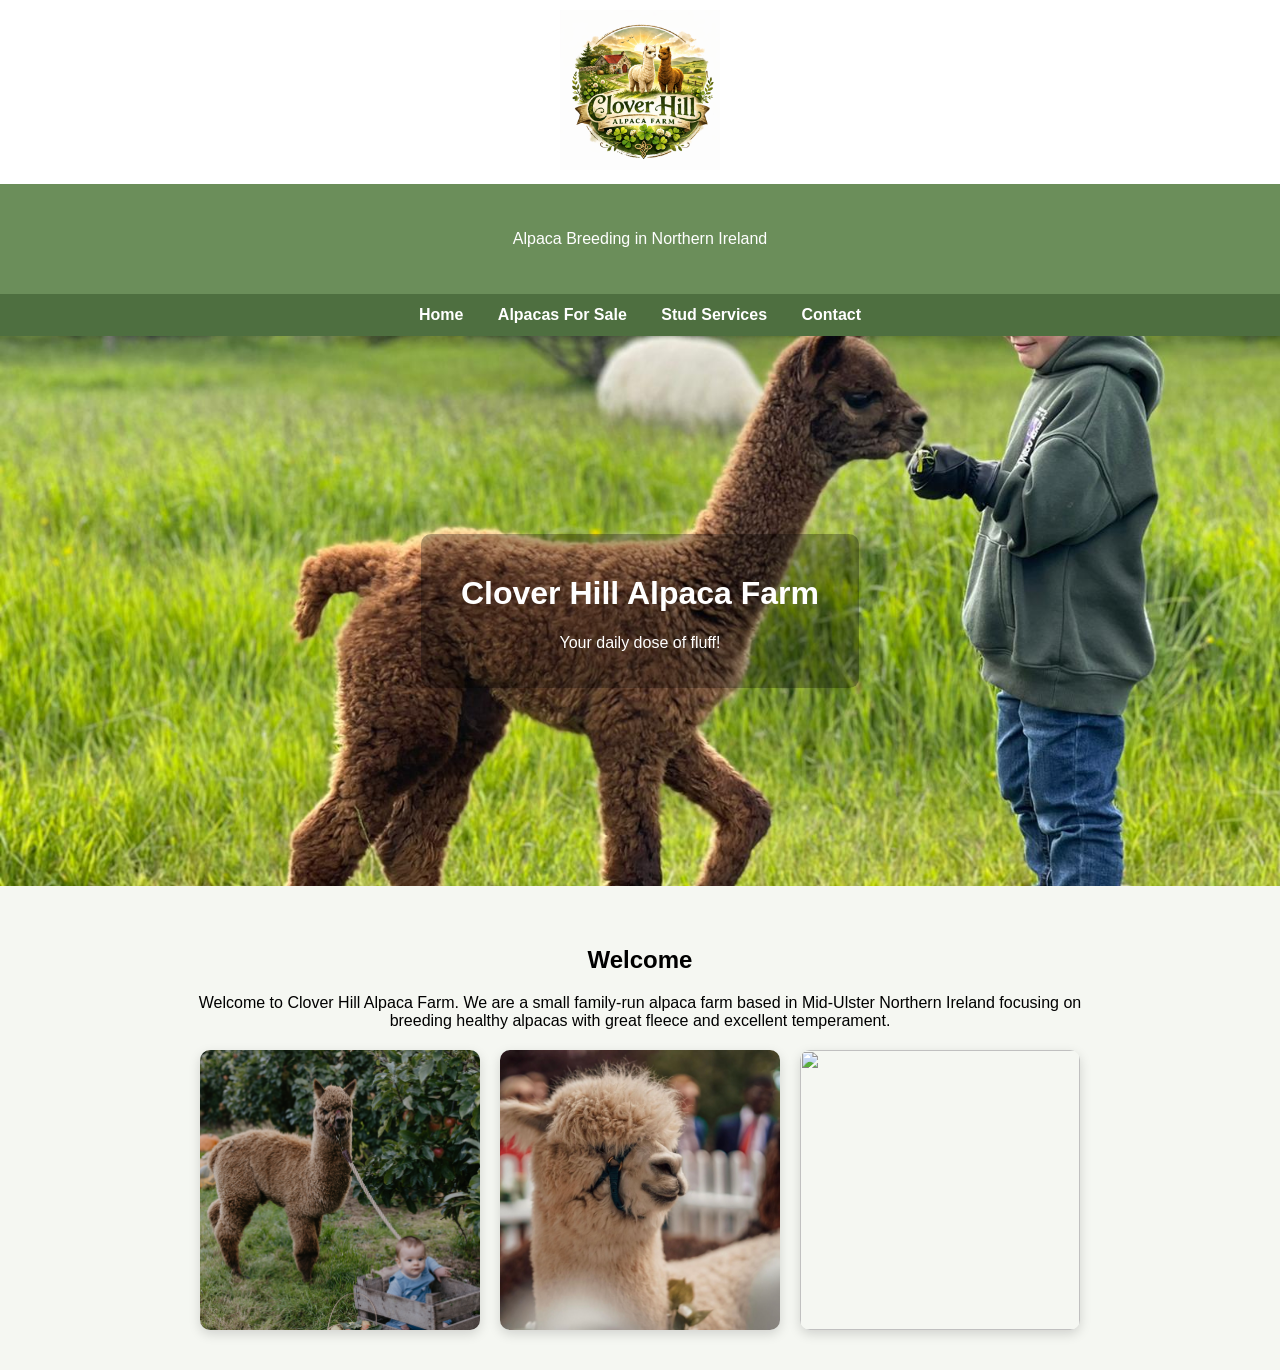
==== index.html @ 70270760 "Update index.html" ====
<!DOCTYPE html>
<html>
<head>
<title>Clover Hill Alpaca Farm</title>

<style>

body{
font-family: Arial;
margin:0;
background:#f5f7f2;
}

.logo-bar{
background:white;
text-align:center;
padding:10px;
}

.logo-bar img{
max-width:160px;
}
  
header{
background:#6b8e5a;
color:white;
padding:30px;
text-align:center;
}

nav{
background:#4e6f40;
text-align:center;
padding:12px;
position:sticky;
top:0;
z-index:1000;
}

nav a{
color:white;
margin:15px;
text-decoration:none;
font-weight:bold;
}

nav a:hover{
text-decoration:underline;
}

.banner img{
width:100%;
height:550px;
object-fit:cover;
display:block;
}

.banner{
position:relative;
}

.banner-text{
position:absolute;
top:50%;
left:50%;
transform:translate(-50%,-50%);
color:white;
text-align:center;
background:rgba(0,0,0,0.3);
padding:20px 40px;
border-radius:10px;
}

.gallery{
display:flex;
gap:20px;
justify-content:center;
flex-wrap:wrap;
margin-top:20px;
}

 .gallery img{
width:280px;
height:280px;
object-fit:cover;
border-radius:10px;
transition:transform 0.3s ease;
box-shadow:0 4px 12px rgba(0,0,0,0.15);
}

.gallery img:hover{
transform:scale(1.05);
}

.gallery img:hover{
transform:scale(1.05);
}

section{
max-width:900px;
margin:auto;
padding:40px;
text-align:center;
}

</style>

</head>

<body>

<div class="logo-bar">
<img src="Logo.PNG">
</div>

<header>
<p>Alpaca Breeding in Northern Ireland</p>
</header>

<nav>
<a href="index.html">Home</a>
<a href="forsale.html">Alpacas For Sale</a>
<a href="stud.html">Stud Services</a>
<a href="contact.html">Contact</a>
</nav>

<div class="banner">
<img src="0f21c988-1376-427d-aaea-34a542dcb185.jpeg">

<div class="banner-text">
<h1>Clover Hill Alpaca Farm</h1>
<p>Your daily dose of fluff!</p>
</div>

</div>

<section>

<h2>Welcome</h2>

<p>
Welcome to Clover Hill Alpaca Farm. We are a small family-run alpaca farm based in Mid-Ulster Northern Ireland focusing on breeding healthy alpacas with great fleece and excellent temperament.
</p>
<div class="gallery">
<img src="alpaca1.JPG">
<img src="alpaca2.jpg">
<img src="alpaca3.JPG">
</div>
</section>

</body>
</html>
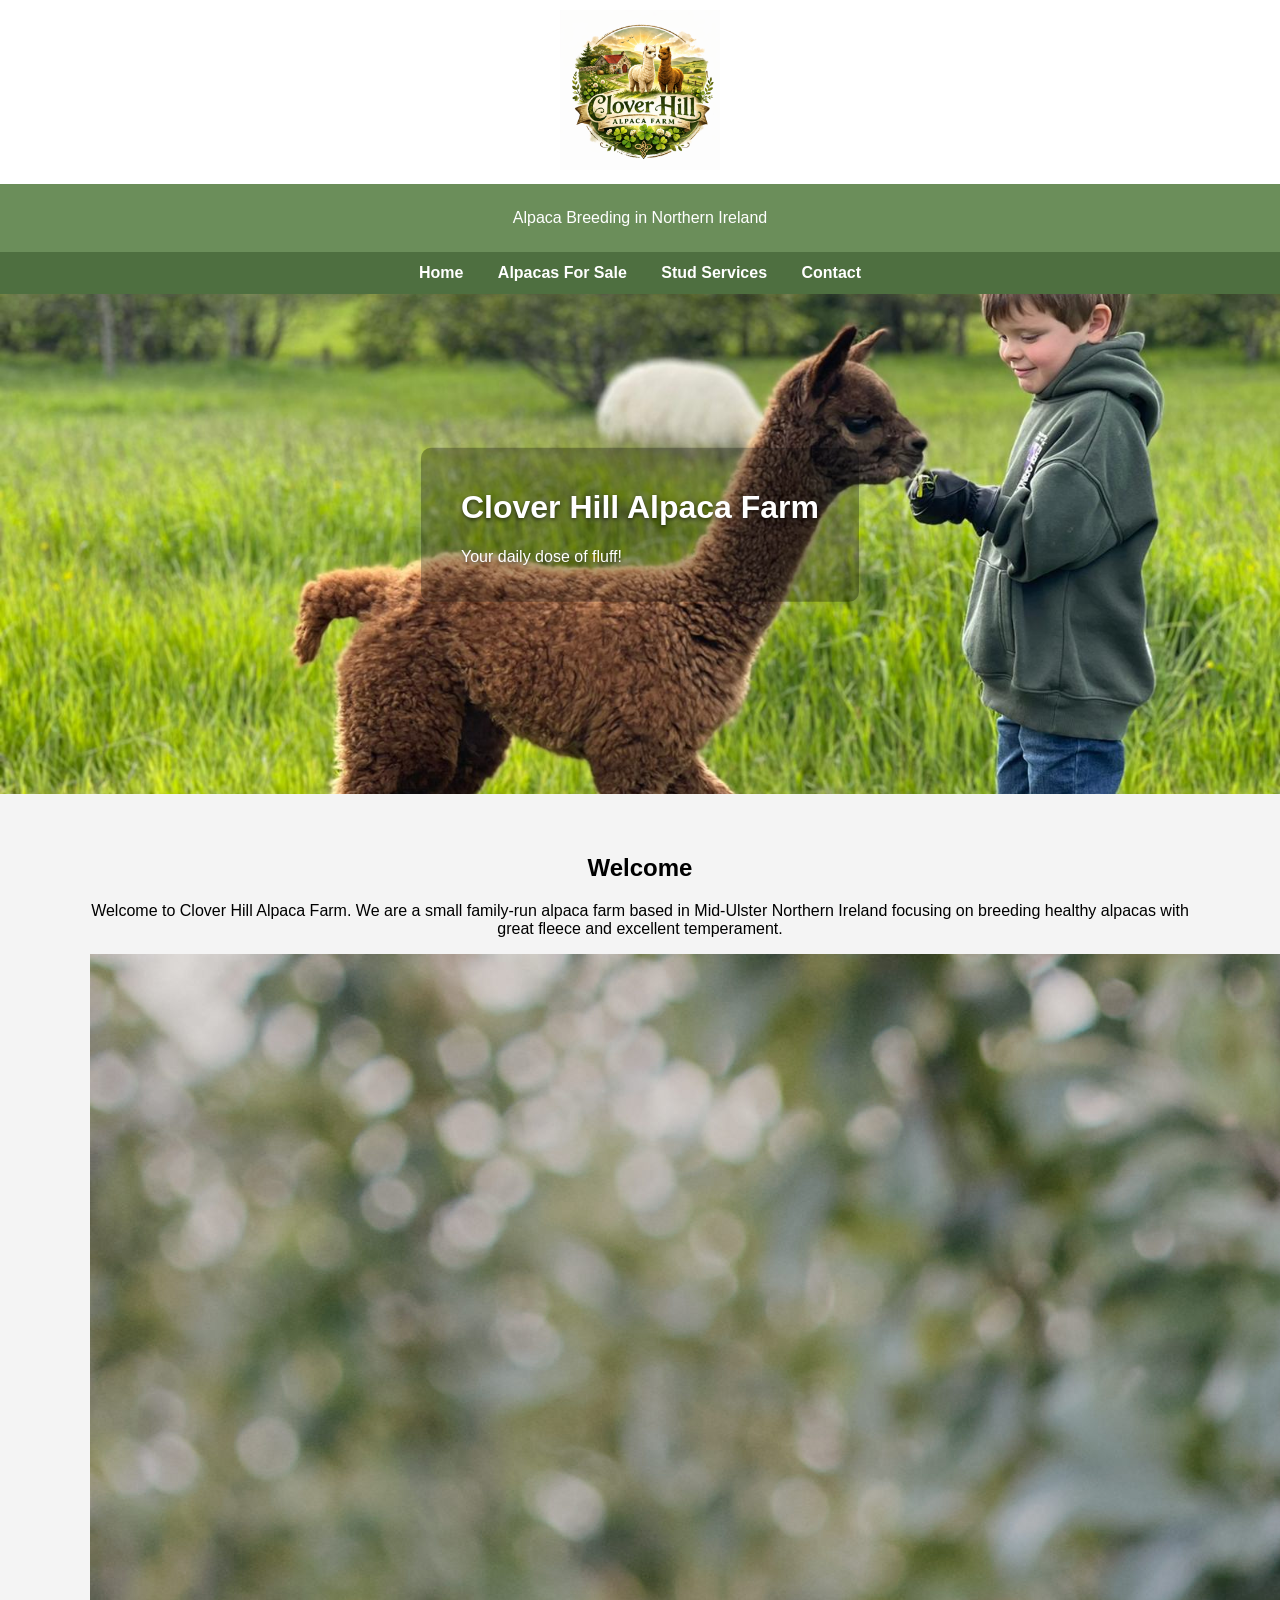
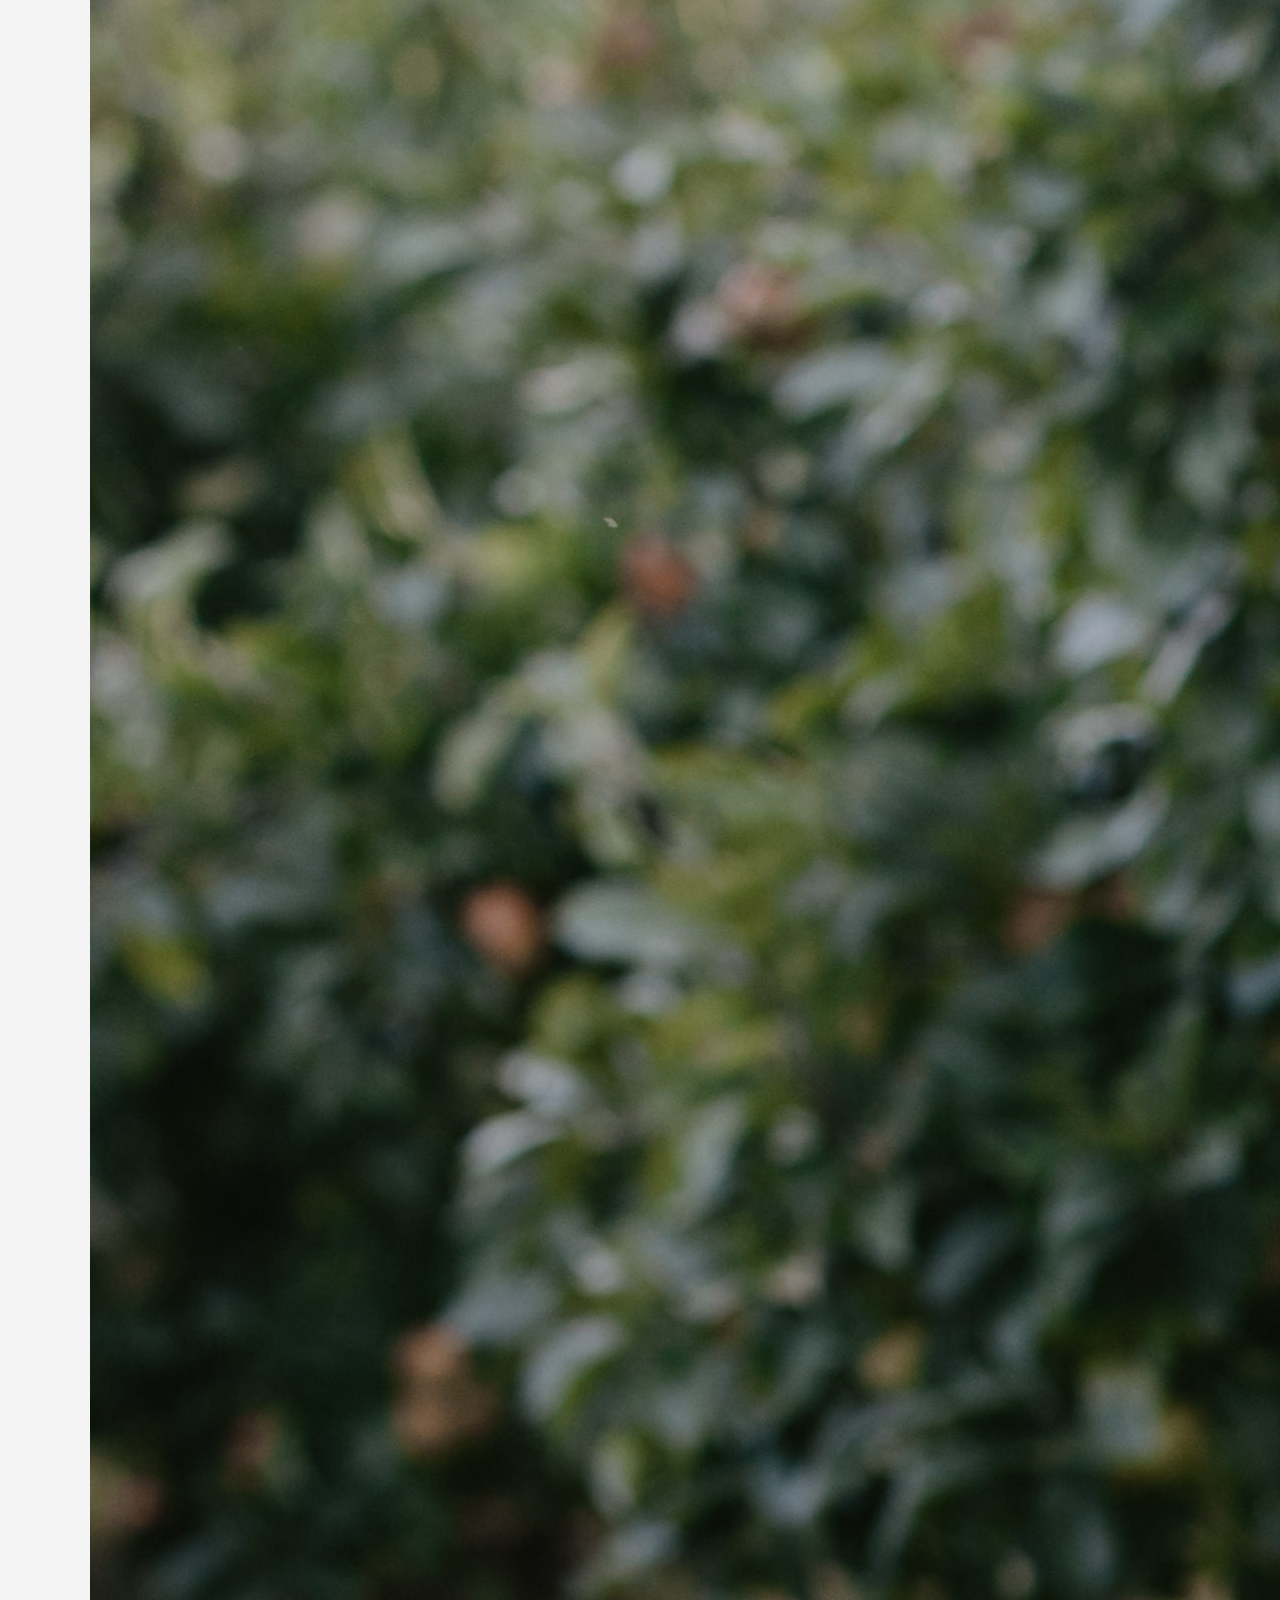
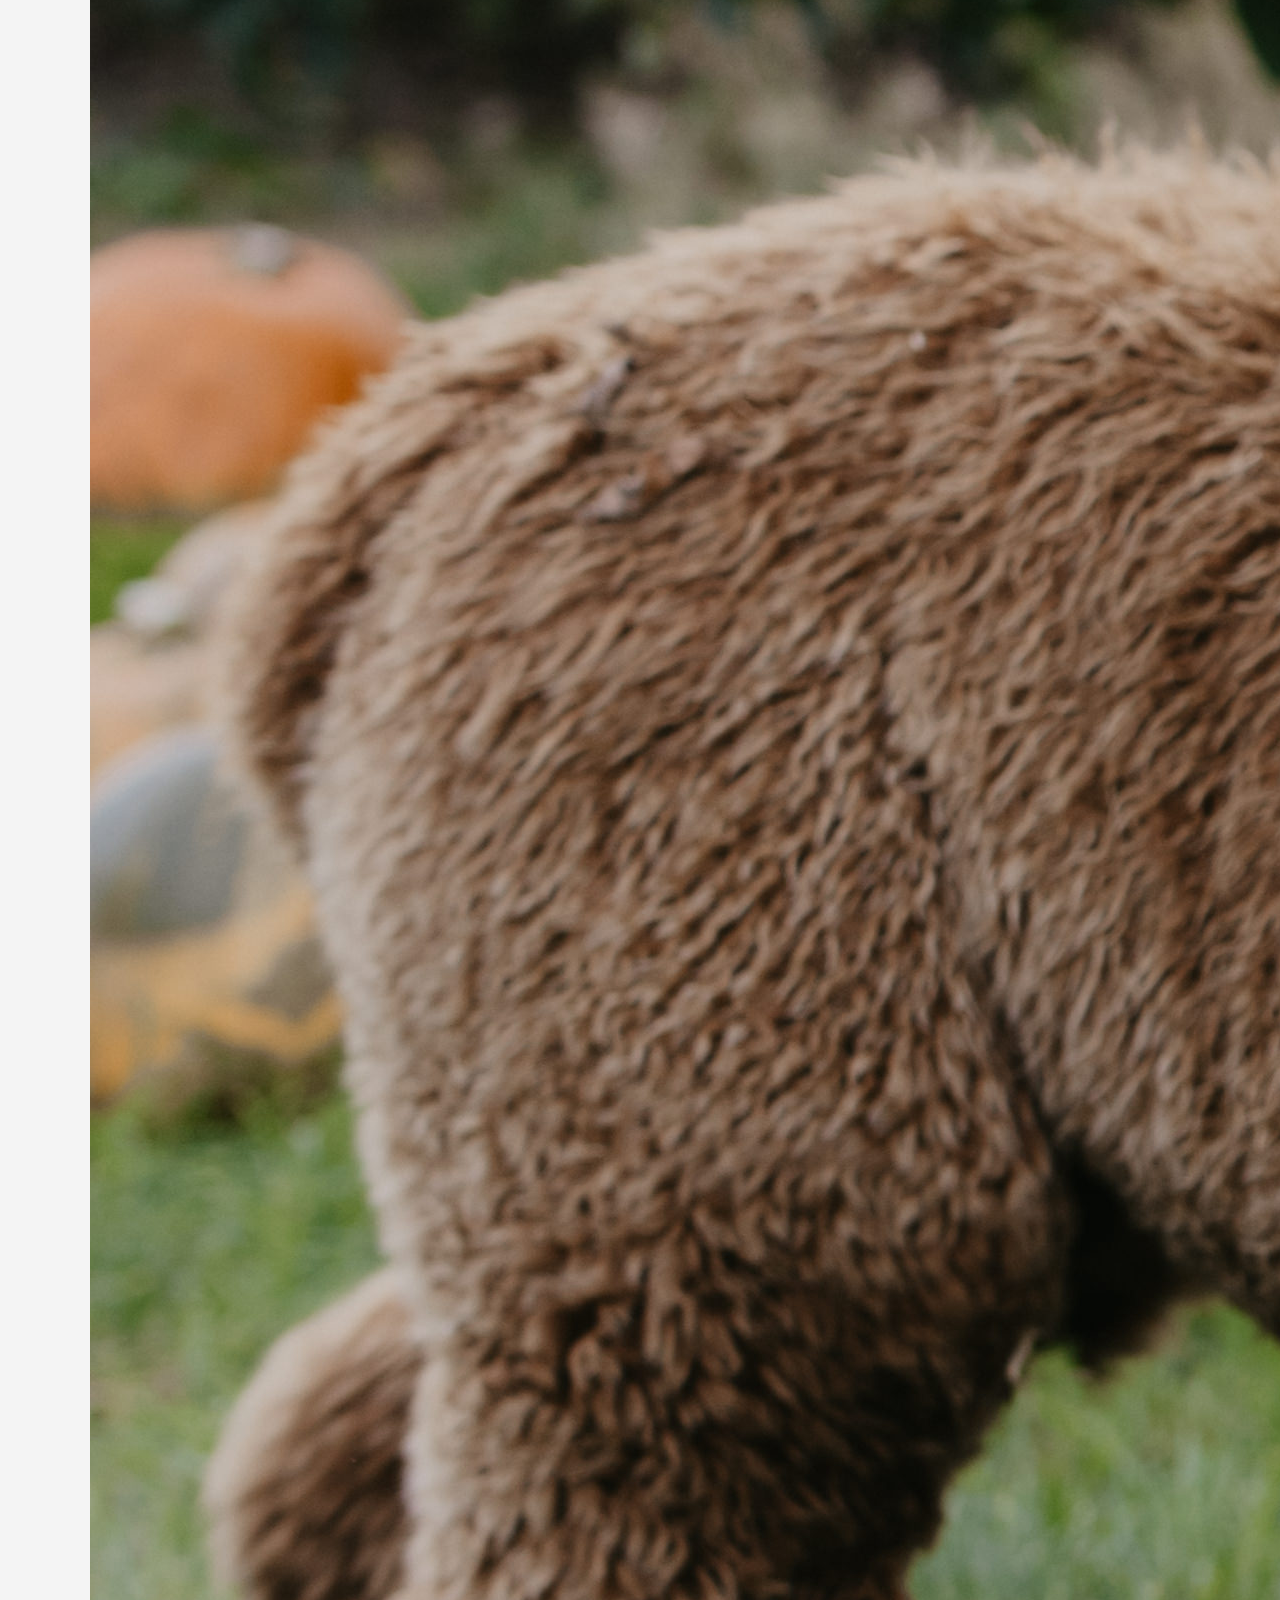
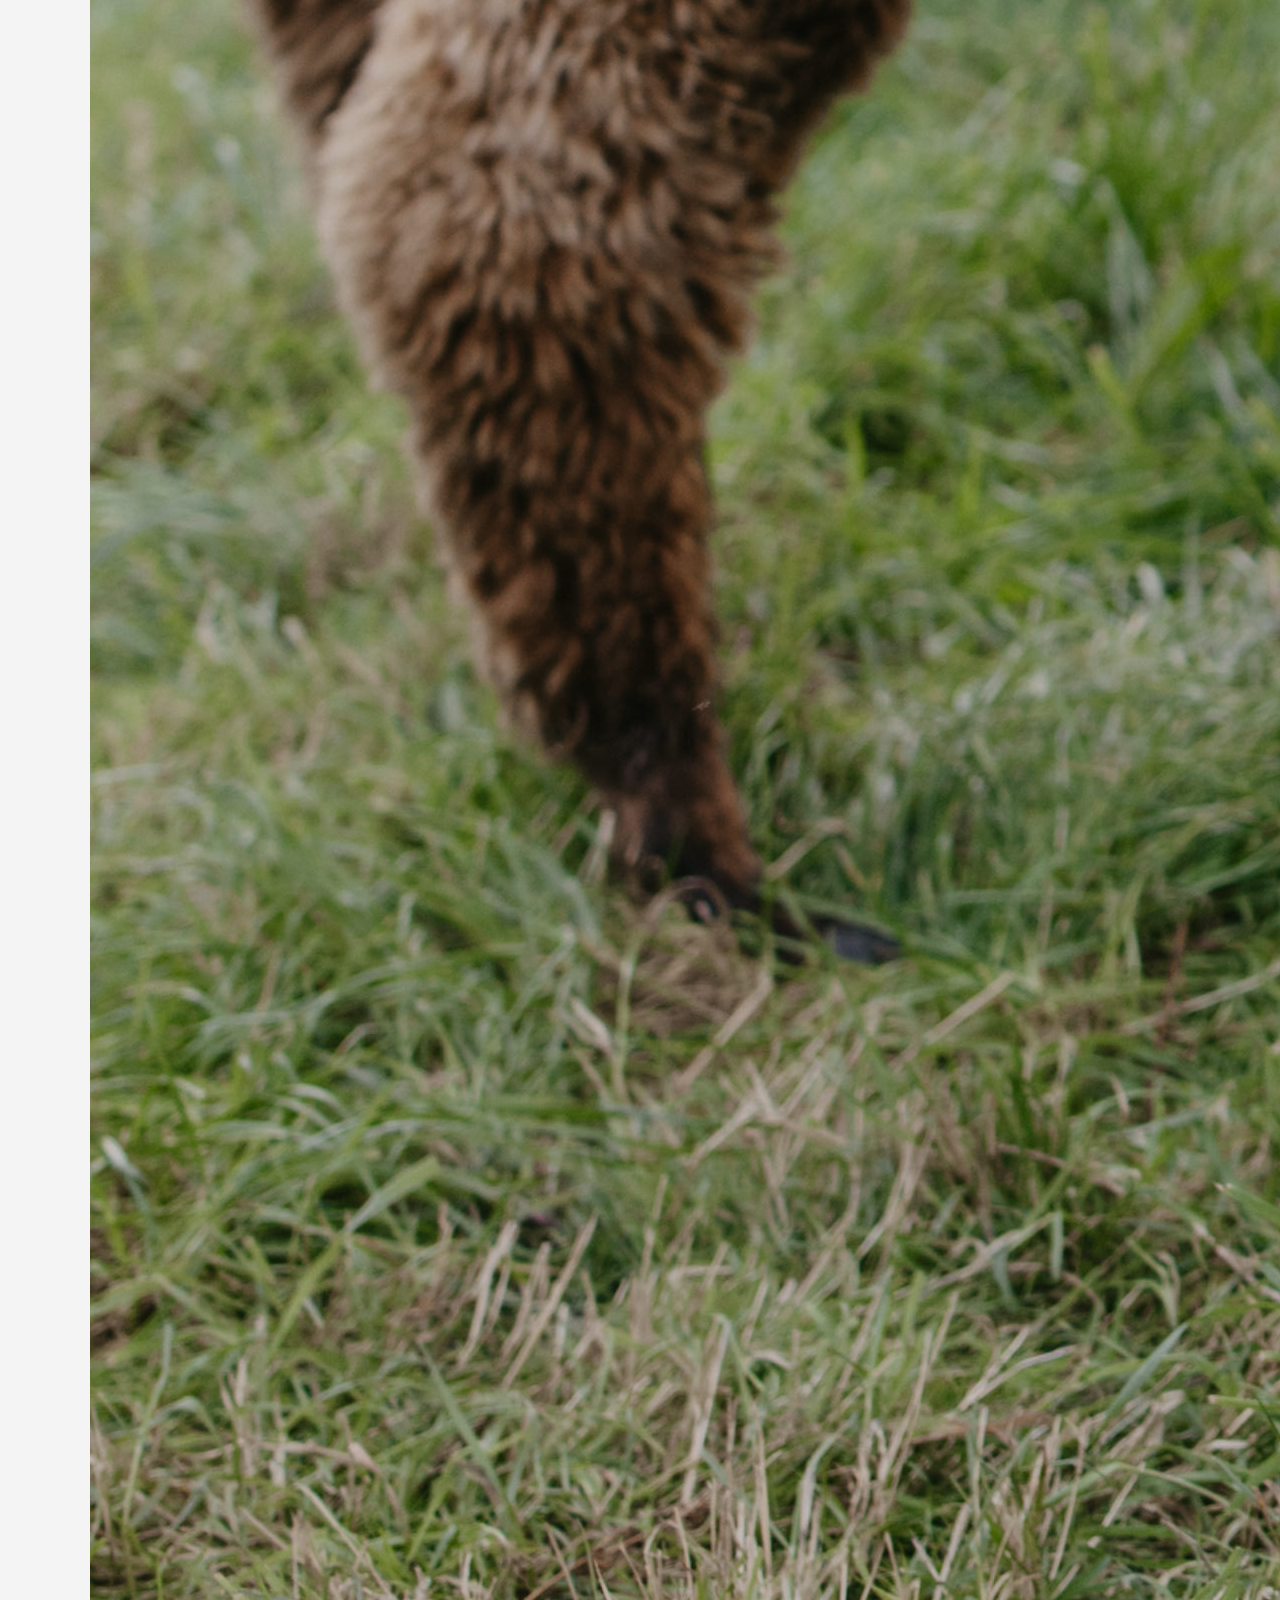
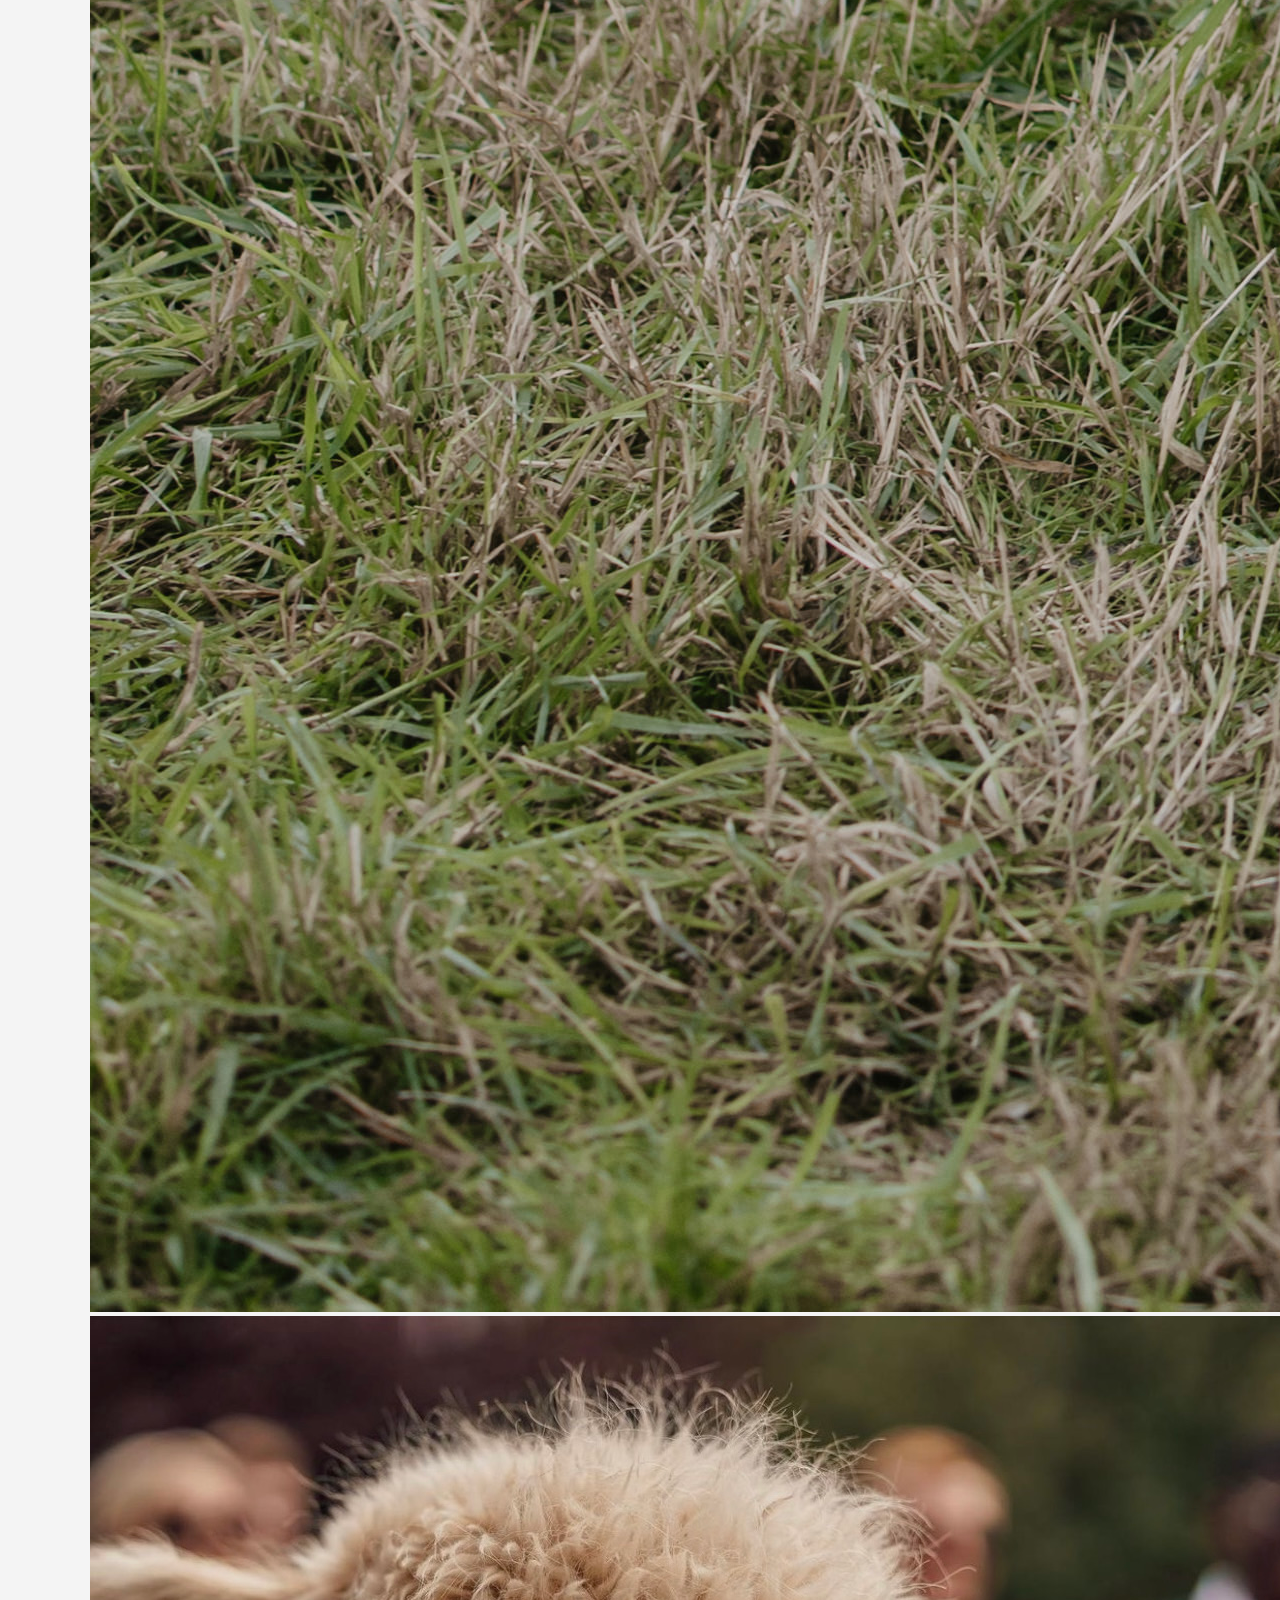
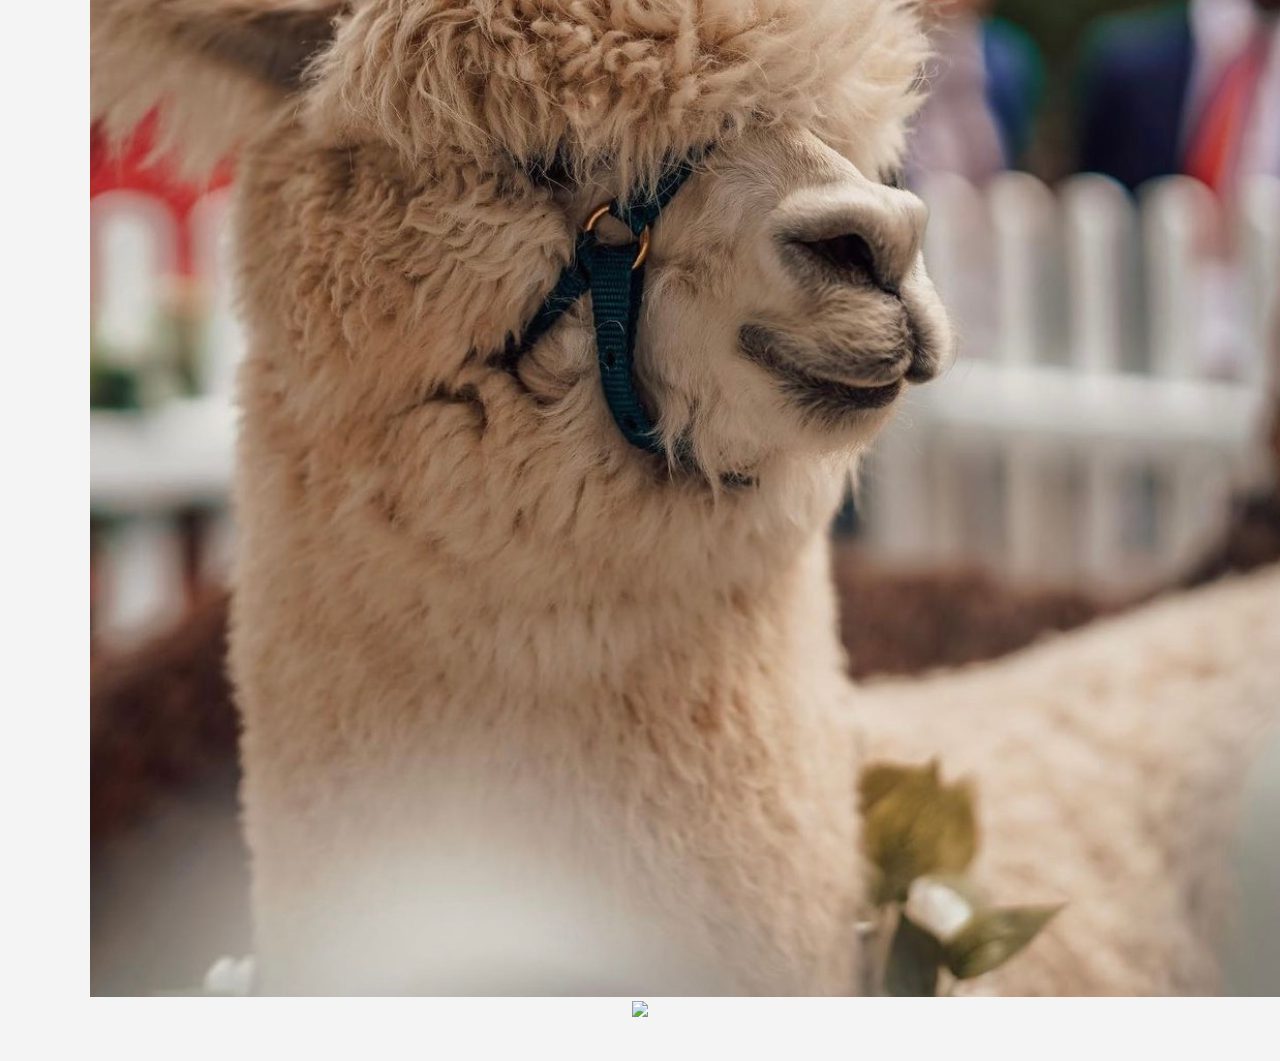
==== commit b10e125a: "Update index.html" ====
--- a/index.html
+++ b/index.html
@@ -3,107 +3,7 @@
 <head>
 <title>Clover Hill Alpaca Farm</title>
 
-<style>
-
-body{
-font-family: Arial;
-margin:0;
-background:#f5f7f2;
-}
-
-.logo-bar{
-background:white;
-text-align:center;
-padding:10px;
-}
-
-.logo-bar img{
-max-width:160px;
-}
-  
-header{
-background:#6b8e5a;
-color:white;
-padding:30px;
-text-align:center;
-}
-
-nav{
-background:#4e6f40;
-text-align:center;
-padding:12px;
-position:sticky;
-top:0;
-z-index:1000;
-}
-
-nav a{
-color:white;
-margin:15px;
-text-decoration:none;
-font-weight:bold;
-}
-
-nav a:hover{
-text-decoration:underline;
-}
-
-.banner img{
-width:100%;
-height:550px;
-object-fit:cover;
-display:block;
-}
-
-.banner{
-position:relative;
-}
-
-.banner-text{
-position:absolute;
-top:50%;
-left:50%;
-transform:translate(-50%,-50%);
-color:white;
-text-align:center;
-background:rgba(0,0,0,0.3);
-padding:20px 40px;
-border-radius:10px;
-}
-
-.gallery{
-display:flex;
-gap:20px;
-justify-content:center;
-flex-wrap:wrap;
-margin-top:20px;
-}
-
- .gallery img{
-width:280px;
-height:280px;
-object-fit:cover;
-border-radius:10px;
-transition:transform 0.3s ease;
-box-shadow:0 4px 12px rgba(0,0,0,0.15);
-}
-
-.gallery img:hover{
-transform:scale(1.05);
-}
-
-.gallery img:hover{
-transform:scale(1.05);
-}
-
-section{
-max-width:900px;
-margin:auto;
-padding:40px;
-text-align:center;
-}
-
-</style>
+<link rel="stylesheet" href="style.css">
 
 </head>
 
--- a/style.css
+++ b/style.css
@@ -0,0 +1,120 @@
+body{
+font-family:Arial, sans-serif;
+margin:0;
+background:#f4f4f4;
+}
+
+header{
+background:#6b8e5a;
+color:white;
+text-align:center;
+padding:25px 0;
+}
+
+header p{
+margin:0;
+}
+
+nav{
+background:#4e6f40;
+text-align:center;
+padding:12px 0;
+}
+
+nav a{
+color:white;
+margin:15px;
+text-decoration:none;
+font-weight:bold;
+}
+
+nav a:hover{
+color:#dfead7;
+}
+
+.banner{
+position:relative;
+}
+
+.banner img{
+width:100%;
+height:500px;
+object-fit:cover;
+object-position:center 30%;
+display:block;
+}
+
+.contact-banner img{
+object-position:center 55%;
+}
+
+.banner-text{
+position:absolute;
+top:40%;
+left:50%;
+transform:translate(-50%,-30%);
+color:white;
+text-shadow:0 2px 4px rgba(0,0,0,0.6);
+background:rgba(0,0,0,0.3);
+padding:20px 40px;
+border-radius:10px;
+}
+
+section{
+max-width:1100px;
+margin:auto;
+padding:40px;
+text-align:center;
+}
+
+section ul{
+list-style-position:inside;
+padding:0;
+}
+
+.logo-bar{
+background:white;
+text-align:center;
+padding:10px;
+}
+
+.logo-bar img{
+width:160px;
+}
+
+.logo-bar{
+background:white;
+text-align:center;
+padding:10px;
+}
+
+.logo-bar img{
+width:160px;
+}
+
+form{
+max-width:500px;
+margin:auto;
+text-align:left;
+}
+
+input, textarea{
+width:100%;
+padding:10px;
+margin-top:5px;
+border:1px solid #ccc;
+border-radius:5px;
+}
+
+button{
+background:#4e6f40;
+color:white;
+padding:10px 20px;
+border:none;
+border-radius:5px;
+cursor:pointer;
+}
+
+button:hover{
+background:#6b8e5a;
+}
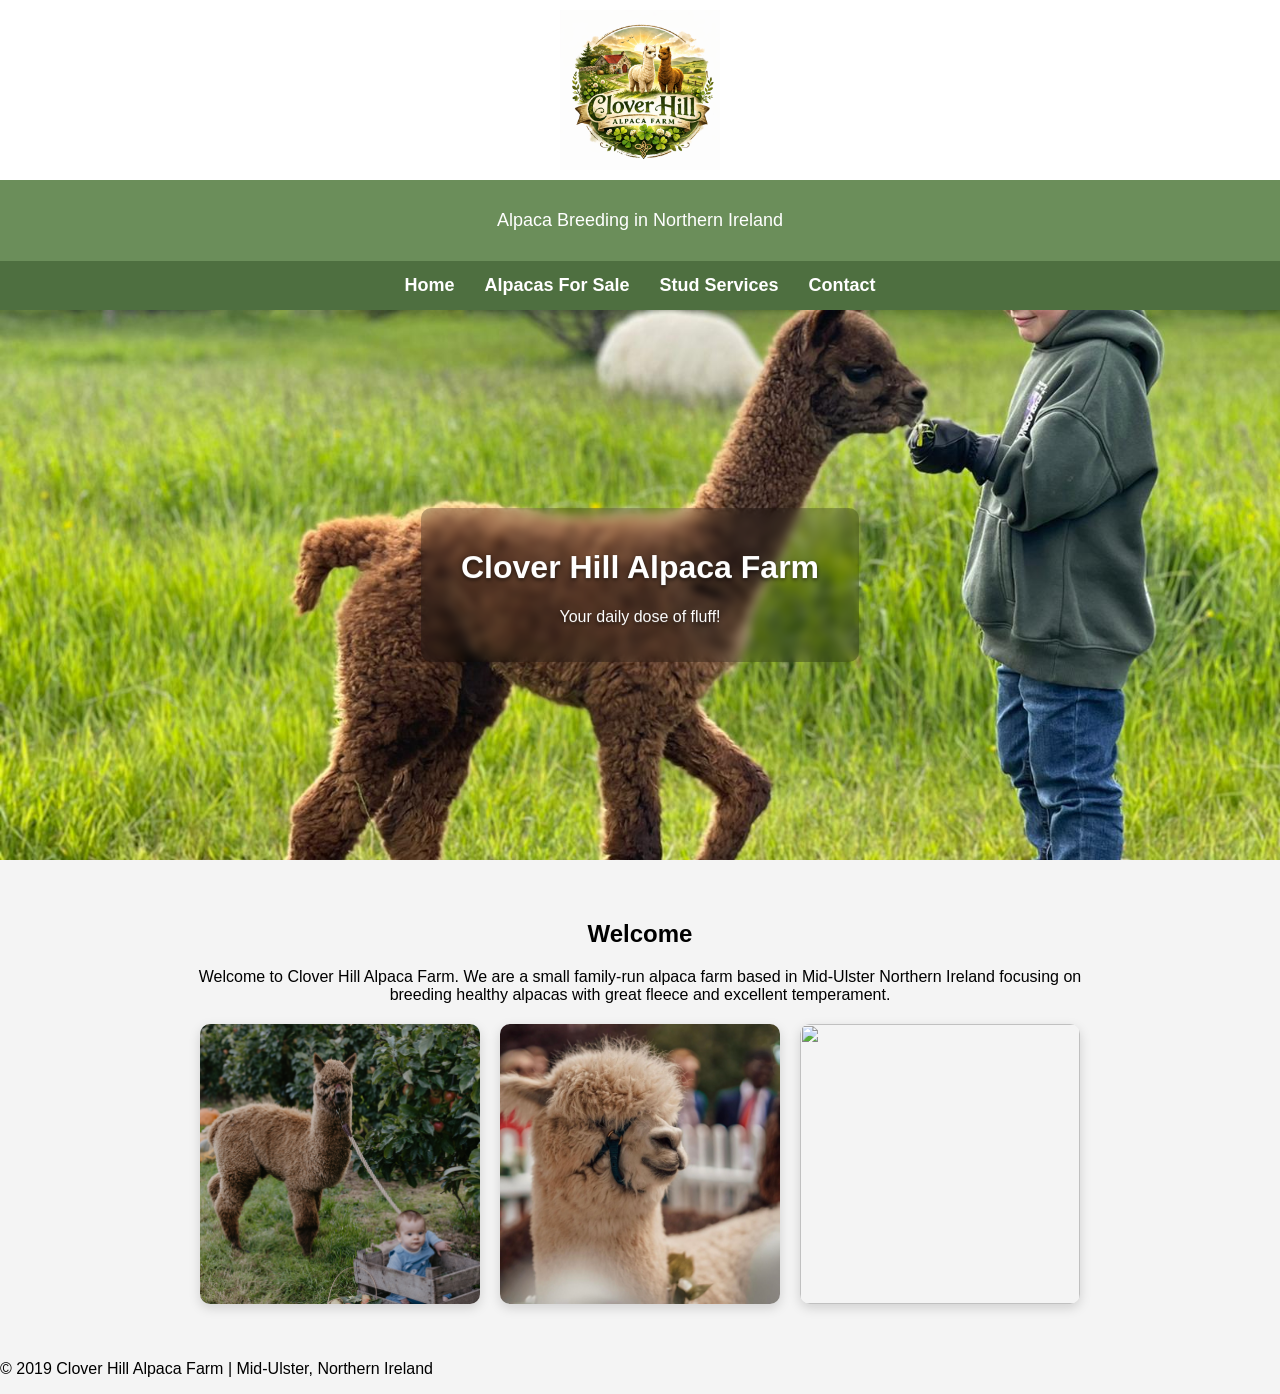
==== commit 2e510c90: "Add footer with copyright information" ====
--- a/index.html
+++ b/index.html
@@ -48,5 +48,9 @@
 </div>
 </section>
 
+<footer>
+<p>© 2019 Clover Hill Alpaca Farm | Mid-Ulster, Northern Ireland</p>
+</footer>
+  
 </body>
 </html>
--- a/style.css
+++ b/style.css
@@ -8,7 +8,12 @@
 background:#6b8e5a;
 color:white;
 text-align:center;
-padding:25px 0;
+padding:30px 0;
+}
+
+header p{
+margin:0;
+font-size:18px;
 }
 
 header p{
@@ -17,13 +22,19 @@
 
 nav{
 background:#4e6f40;
-text-align:center;
-padding:12px 0;
+display:flex;
+justify-content:center;
+align-items:center;
+gap:30px;
+padding:14px 0;
+position:sticky;
+top:0;
+z-index:1000;
+font-size:18px;
 }
 
 nav a{
 color:white;
-margin:15px;
 text-decoration:none;
 font-weight:bold;
 }
@@ -38,9 +49,8 @@
 
 .banner img{
 width:100%;
-height:500px;
+height:550px;
 object-fit:cover;
-object-position:center 30%;
 display:block;
 }
 
@@ -50,18 +60,25 @@
 
 .banner-text{
 position:absolute;
-top:40%;
+top:50%;
 left:50%;
-transform:translate(-50%,-30%);
+transform:translate(-50%, -50%);
 color:white;
+text-align:center;
 text-shadow:0 2px 4px rgba(0,0,0,0.6);
-background:rgba(0,0,0,0.3);
+background:rgba(0,0,0,0.25);
+backdrop-filter: blur(5px);
 padding:20px 40px;
 border-radius:10px;
 }
 
+.banner-text p{
+margin-top:8px;
+font-size:16px;
+}
+
 section{
-max-width:1100px;
+max-width:900px;
 margin:auto;
 padding:40px;
 text-align:center;
@@ -80,6 +97,8 @@
 
 .logo-bar img{
 width:160px;
+display:block;
+margin:auto;
 }
 
 .logo-bar{
@@ -118,3 +137,24 @@
 button:hover{
 background:#6b8e5a;
 }
+
+.gallery{
+display:flex;
+gap:20px;
+justify-content:center;
+flex-wrap:wrap;
+margin-top:20px;
+}
+
+.gallery img{
+width:280px;
+height:280px;
+object-fit:cover;
+border-radius:10px;
+box-shadow:0 4px 12px rgba(0,0,0,0.15);
+transition:transform 0.3s ease;
+}
+
+.gallery img:hover{
+transform:scale(1.05);
+}
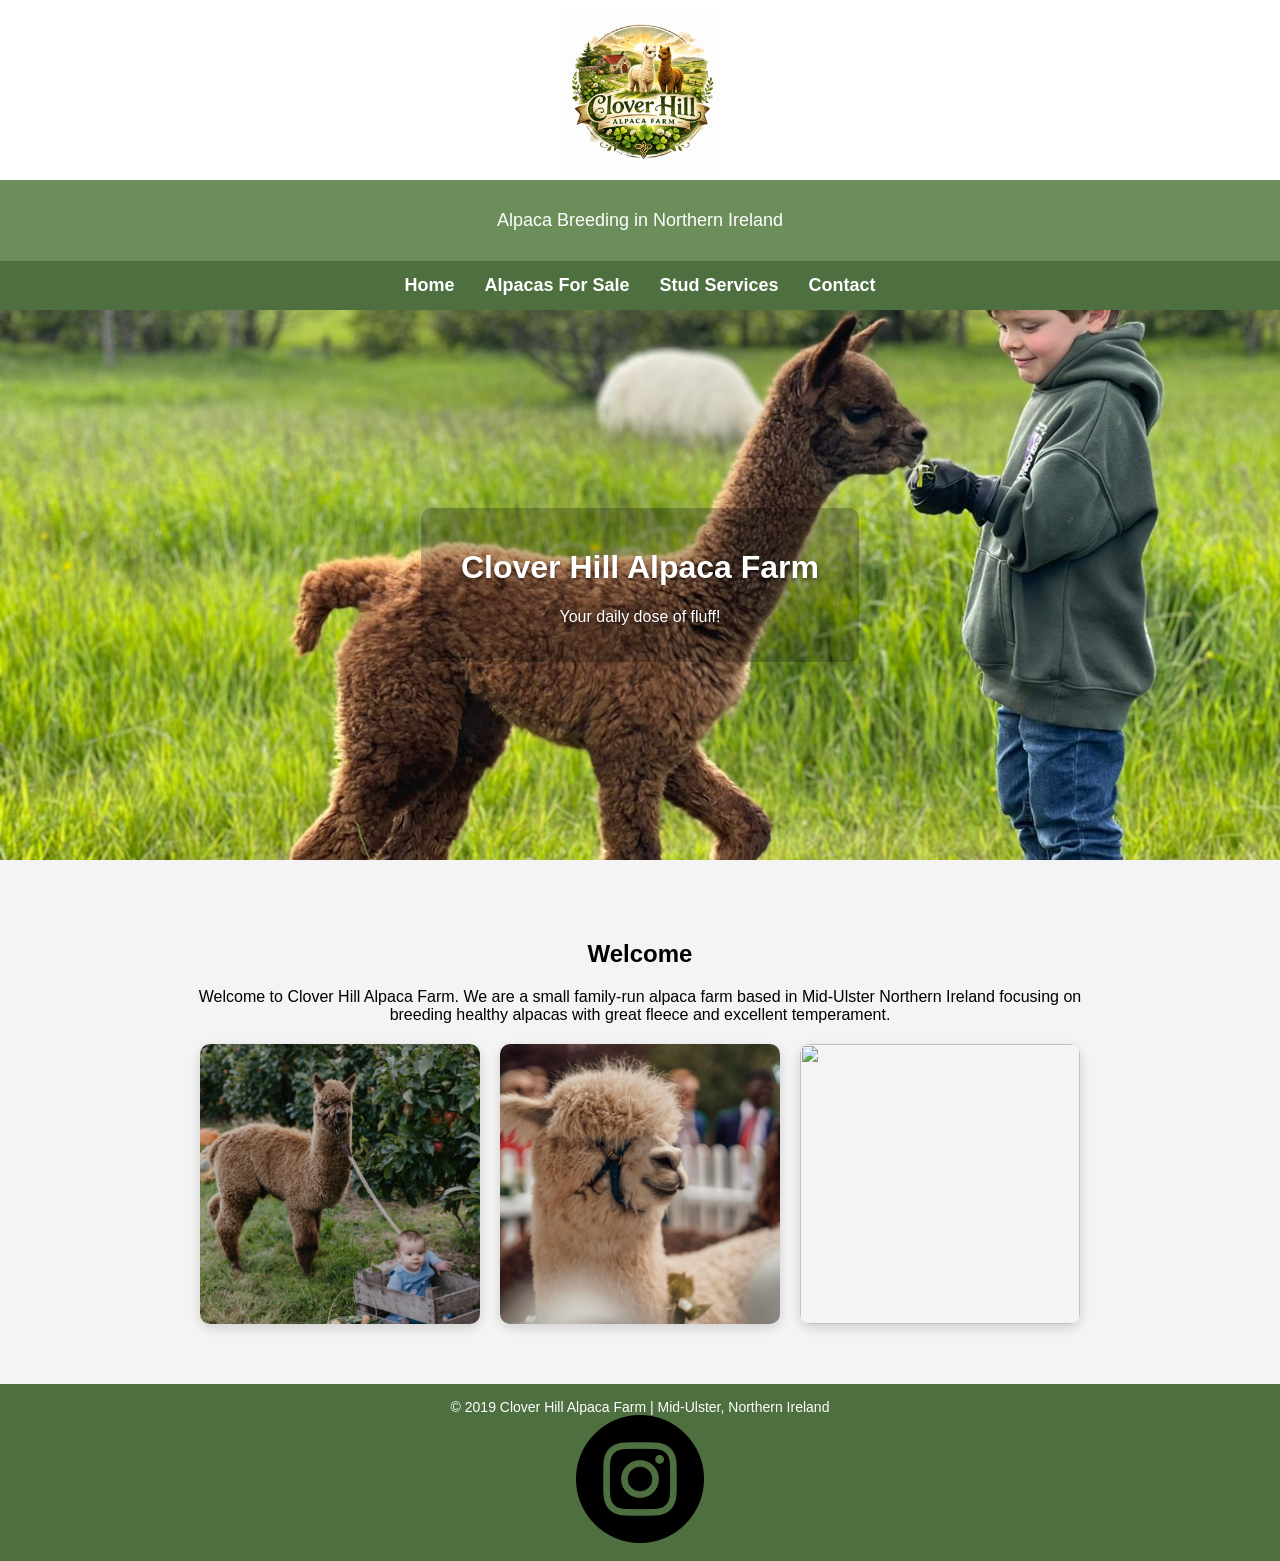
==== commit 375b805e: "Update index.html" ====
--- a/index.html
+++ b/index.html
@@ -49,7 +49,13 @@
 </section>
 
 <footer>
+
 <p>© 2019 Clover Hill Alpaca Farm | Mid-Ulster, Northern Ireland</p>
+
+<a href="https://www.instagram.com/cloverhill.alpaca_farm" target="_blank">
+<img src="instagram.png" alt="Instagram" class="social-icon">
+</a>
+
 </footer>
   
 </body>
--- a/style.css
+++ b/style.css
@@ -51,6 +51,7 @@
 width:100%;
 height:550px;
 object-fit:cover;
+object-position:center 40%;
 display:block;
 }
 
@@ -67,7 +68,6 @@
 text-align:center;
 text-shadow:0 2px 4px rgba(0,0,0,0.6);
 background:rgba(0,0,0,0.25);
-backdrop-filter: blur(5px);
 padding:20px 40px;
 border-radius:10px;
 }
@@ -79,8 +79,8 @@
 
 section{
 max-width:900px;
-margin:auto;
-padding:40px;
+margin:40px auto;
+padding:20px;
 text-align:center;
 }
 
@@ -113,16 +113,20 @@
 
 form{
 max-width:500px;
-margin:auto;
+margin:40px auto;
 text-align:left;
+padding:20px;
 }
 
 input, textarea{
 width:100%;
-padding:10px;
-margin-top:5px;
+padding:12px;
+margin-top:6px;
+margin-bottom:15px;
 border:1px solid #ccc;
-border-radius:5px;
+border-radius:6px;
+font-size:16px;
+box-sizing:border-box;
 }
 
 button{
@@ -158,3 +162,119 @@
 .gallery img:hover{
 transform:scale(1.05);
 }
+
+footer{
+background:#4e6f40;
+color:white;
+text-align:center;
+padding:15px 0;
+margin-top:40px;
+font-size:14px;
+}
+
+footer p{
+margin:0;
+}
+
+form{
+max-width:500px;
+margin:40px auto;
+text-align:left;
+}
+
+label{
+display:block;
+margin-top:15px;
+font-weight:bold;
+}
+
+input, textarea{
+width:100%;
+padding:10px;
+margin-top:5px;
+border:1px solid #ccc;
+border-radius:5px;
+font-size:16px;
+box-sizing:border-box;
+}
+
+button{
+display:block;
+margin:20px auto;
+padding:10px 20px;
+background:#4e6f40;
+color:white;
+border:none;
+border-radius:5px;
+font-size:16px;
+cursor:pointer;
+}
+
+button{
+display:block;
+margin:20px auto;
+}
+
+.stud-profile{
+display:flex;
+gap:30px;
+align-items:flex-start;
+margin-top:40px;
+padding:25px;
+background:white;
+border-radius:12px;
+box-shadow:0 4px 10px rgba(0,0,0,0.08);
+border:1px solid #eee;
+flex-wrap:wrap;
+}
+
+.stud-profile img{
+width:100%;
+max-width:280px;
+height:auto;
+border-radius:10px;
+display:block;
+margin:0 auto 20px auto;
+}
+
+.stud-info{
+max-width:520px;
+text-align:left;
+}
+
+.stud-info h3{
+font-size:22px;
+margin-top:0;
+margin-bottom:5px;
+}
+
+.stud-info h3{
+font-size:22px;
+margin-top:0;
+margin-bottom:10px;
+padding-bottom:8px;
+border-bottom:3px solid #4e6f40;
+display:inline-block;
+}
+
+.stud-info h4{
+margin-top:20px;
+}
+
+.stud-awards{
+margin-top:15px;
+padding-left:18px;
+}
+
+.stud-awards li{
+margin-bottom:6px;
+}
+
+.stud-profile:hover{
+transform:translateY(-3px);
+transition:0.2s;
+}
+
+.stud-profile{
+transition:0.2s ease;
+}
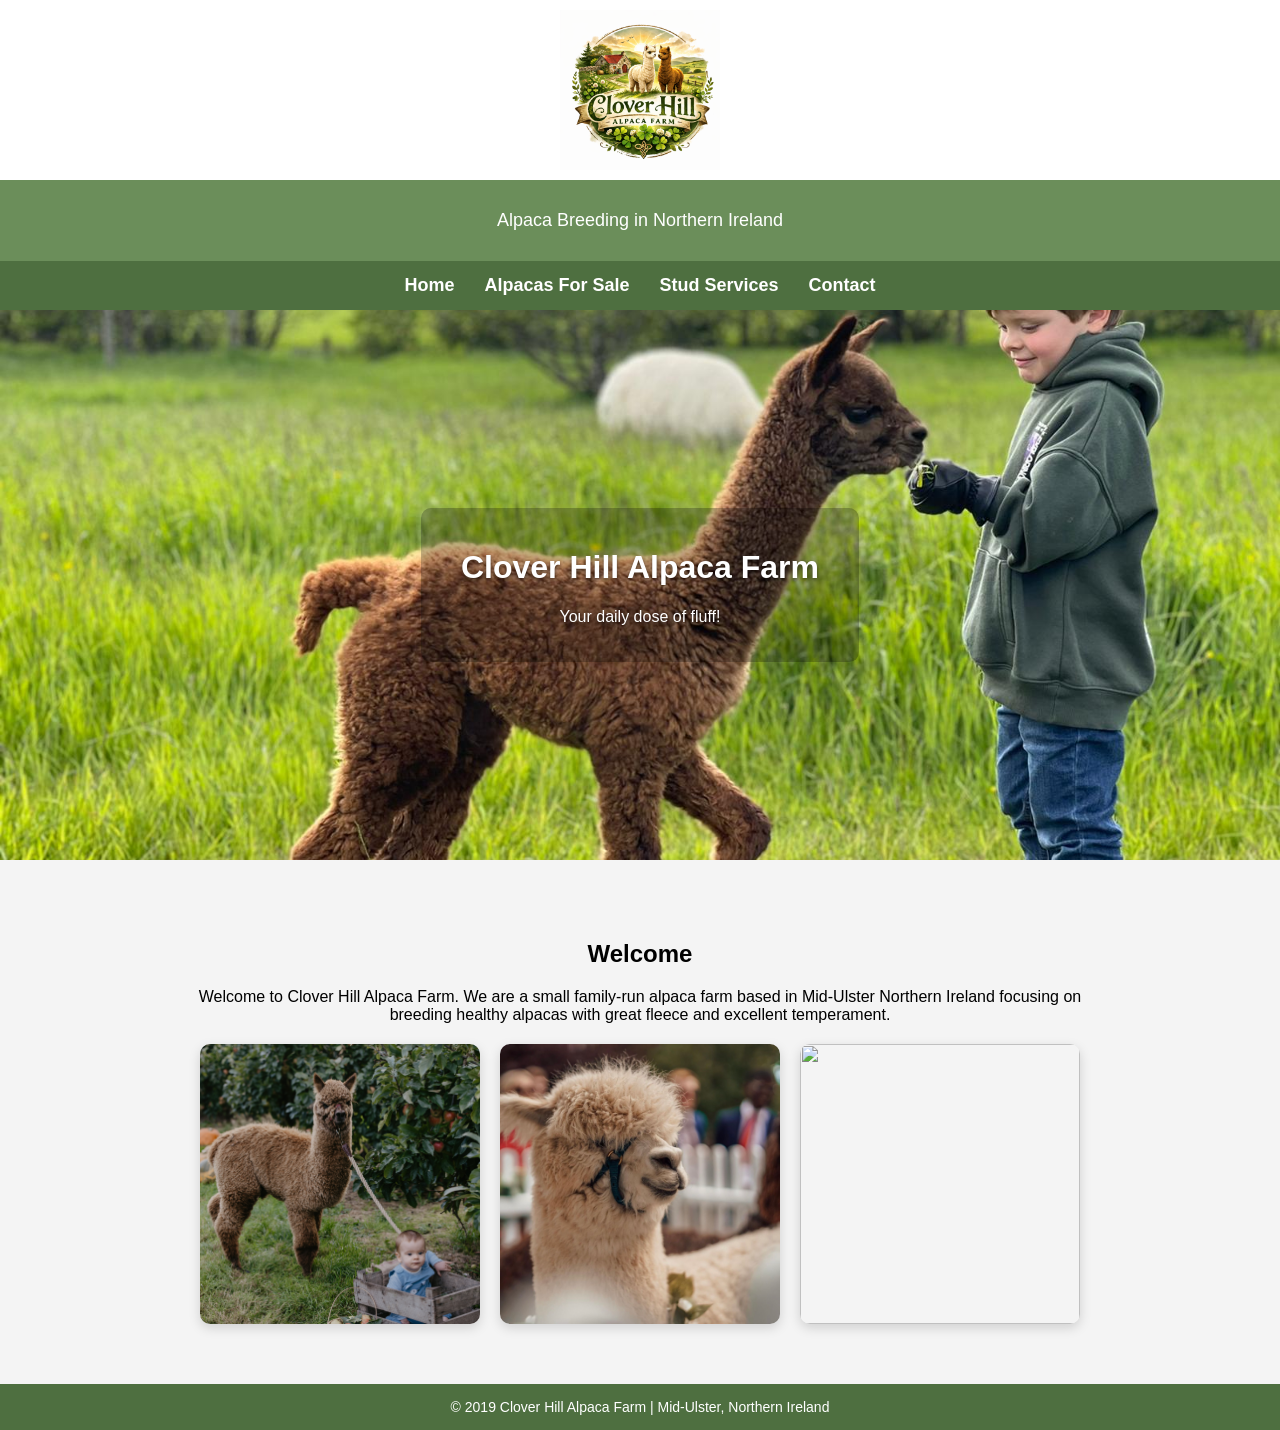
==== commit 26c75f9e: "Update index.html" ====
--- a/index.html
+++ b/index.html
@@ -52,10 +52,6 @@
 
 <p>© 2019 Clover Hill Alpaca Farm | Mid-Ulster, Northern Ireland</p>
 
-<a href="https://www.instagram.com/cloverhill.alpaca_farm" target="_blank">
-<img src="instagram.png" alt="Instagram" class="social-icon">
-</a>
-
 </footer>
   
 </body>
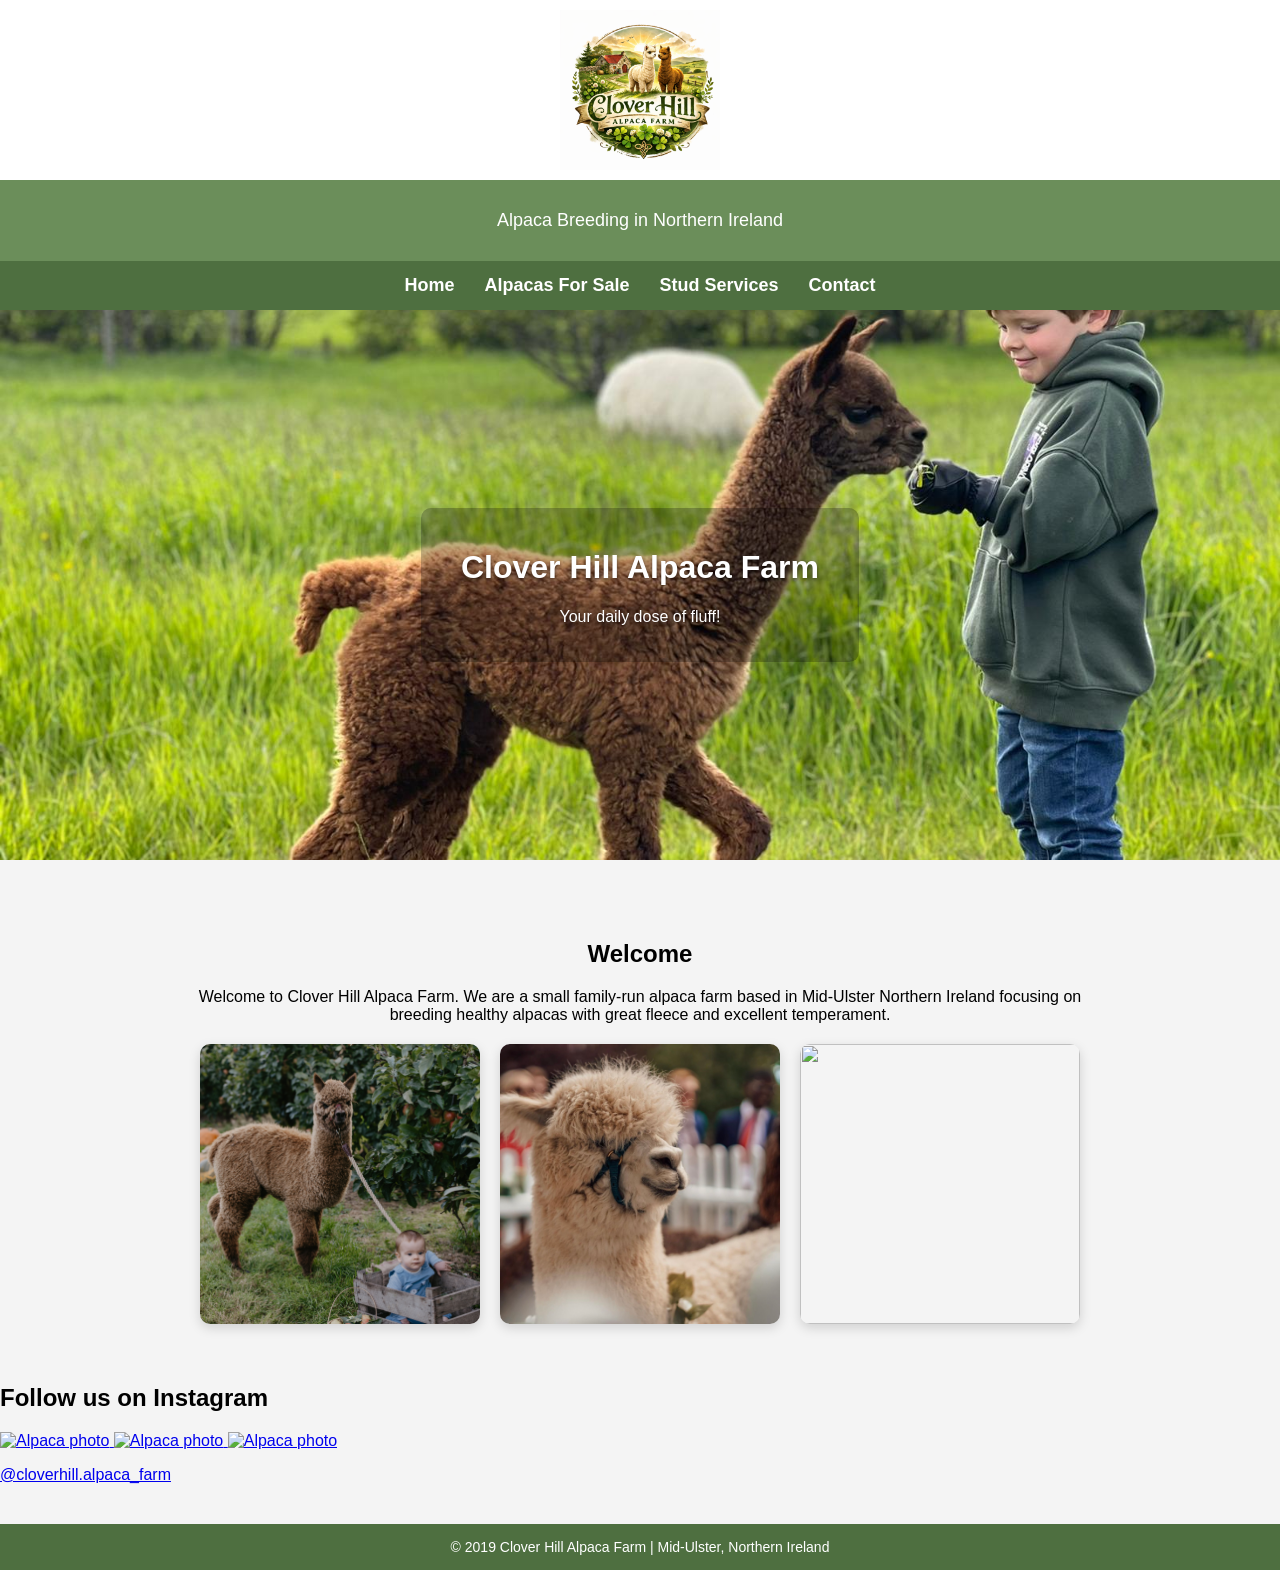
==== commit 6a6a3f1c: "Update index.html" ====
--- a/index.html
+++ b/index.html
@@ -48,6 +48,30 @@
 </div>
 </section>
 
+<h2>Follow us on Instagram</h2>
+
+<div class="instagram-gallery">
+
+<a href="https://www.instagram.com/cloverhill.alpaca_farm" target="_blank">
+<img src="insta1.jpg" alt="Alpaca photo">
+</a>
+
+<a href="https://www.instagram.com/cloverhill.alpaca_farm" target="_blank">
+<img src="insta2.jpg" alt="Alpaca photo">
+</a>
+
+<a href="https://www.instagram.com/cloverhill.alpaca_farm" target="_blank">
+<img src="insta3.jpg" alt="Alpaca photo">
+</a>
+
+</div>
+
+<p>
+<a href="https://www.instagram.com/cloverhill.alpaca_farm" target="_blank">
+@cloverhill.alpaca_farm
+</a>
+</p>
+  
 <footer>
 
 <p>© 2019 Clover Hill Alpaca Farm | Mid-Ulster, Northern Ireland</p>
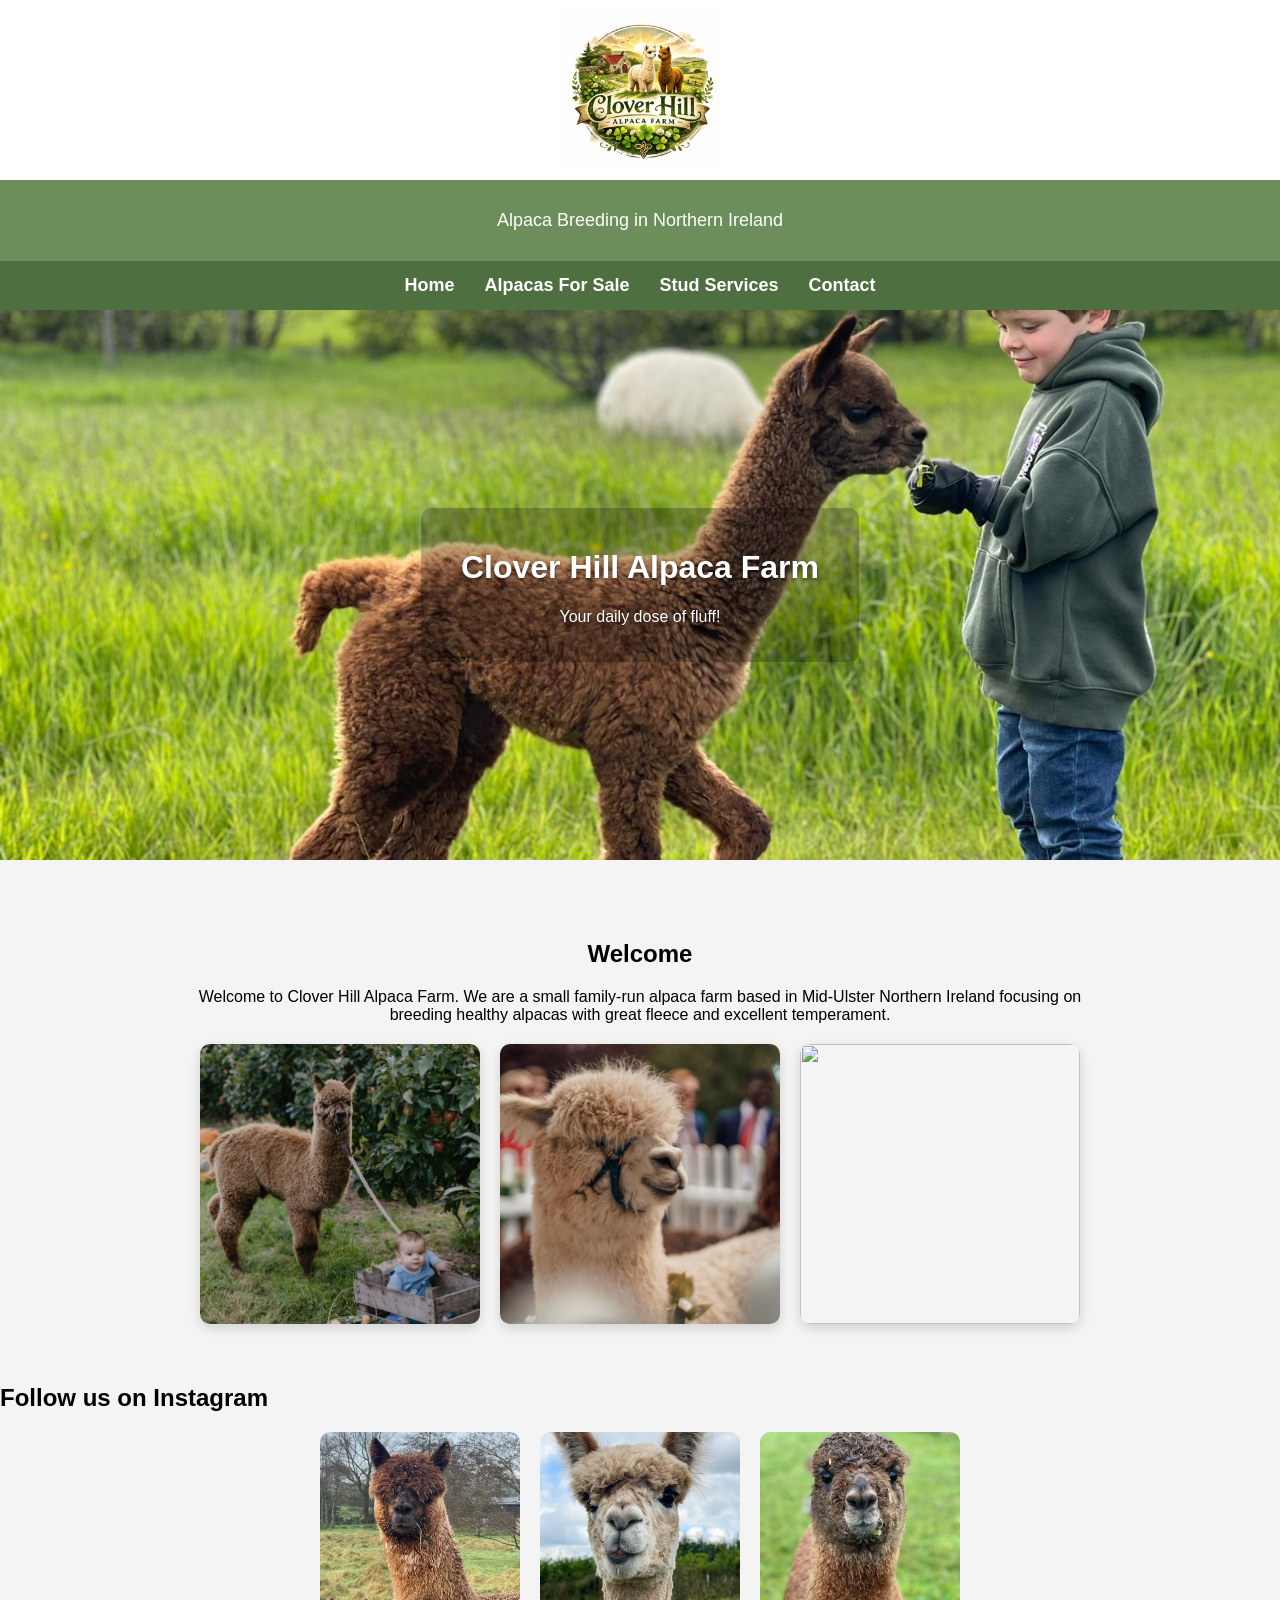
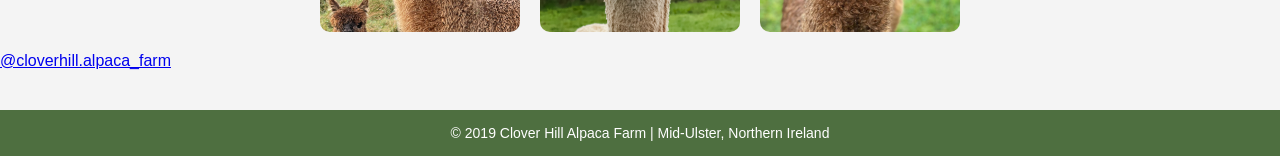
==== commit 700d40ac: "Update index.html" ====
--- a/index.html
+++ b/index.html
@@ -57,11 +57,11 @@
 </a>
 
 <a href="https://www.instagram.com/cloverhill.alpaca_farm" target="_blank">
-<img src="insta2.jpg" alt="Alpaca photo">
+<img src="insta2.JPG" alt="Alpaca photo">
 </a>
 
 <a href="https://www.instagram.com/cloverhill.alpaca_farm" target="_blank">
-<img src="insta3.jpg" alt="Alpaca photo">
+<img src="insta3.JPG" alt="Alpaca photo">
 </a>
 
 </div>
--- a/style.css
+++ b/style.css
@@ -278,3 +278,18 @@
 .stud-profile{
 transition:0.2s ease;
 }
+
+.instagram-gallery{
+display:flex;
+gap:20px;
+justify-content:center;
+margin-top:20px;
+flex-wrap:wrap;
+}
+
+.instagram-gallery img{
+width:200px;
+height:200px;
+object-fit:cover;
+border-radius:10px;
+}
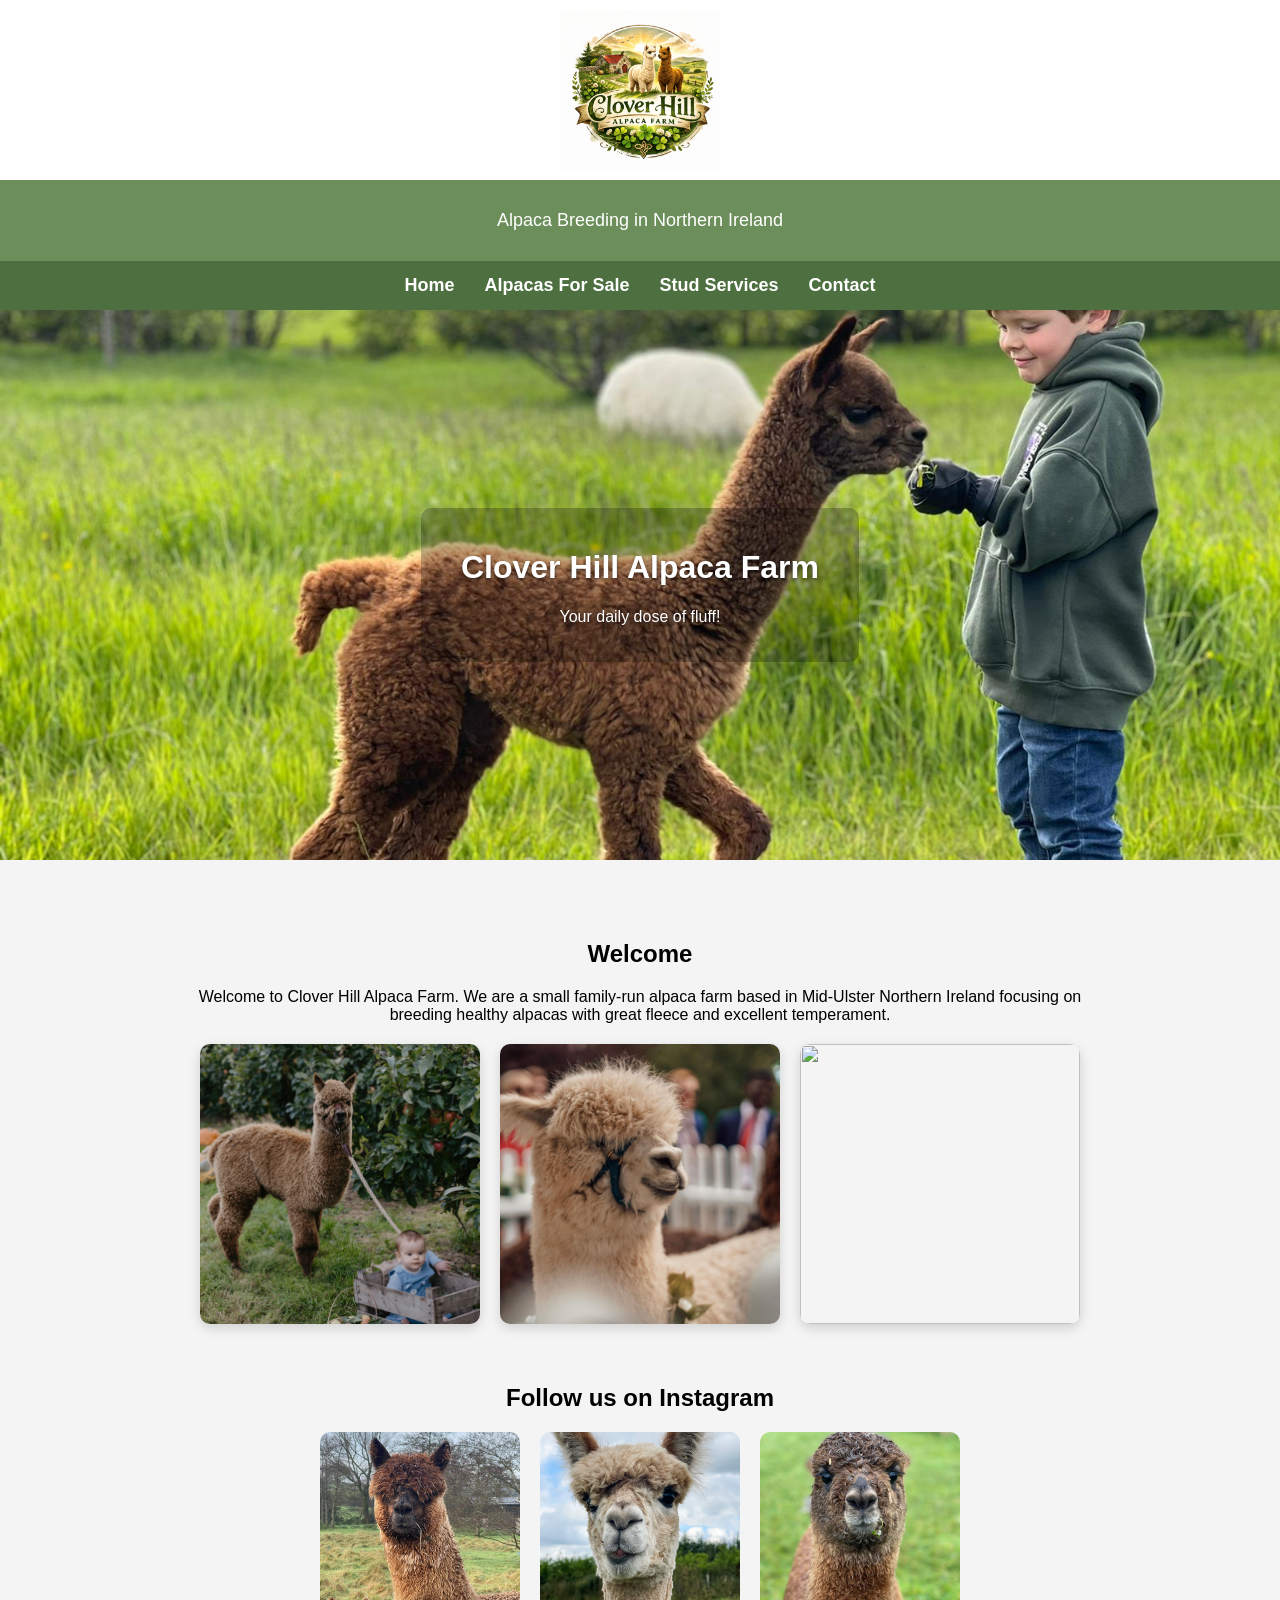
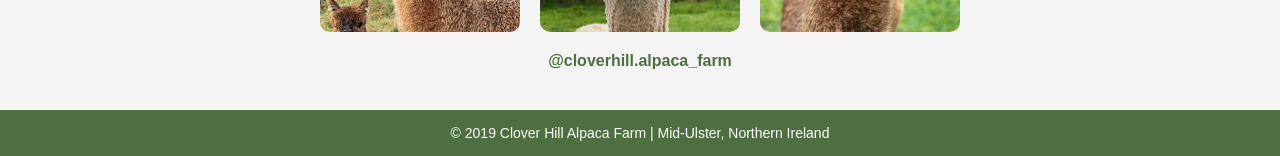
==== commit a8b66003: "Update index.html" ====
--- a/index.html
+++ b/index.html
@@ -48,6 +48,8 @@
 </div>
 </section>
 
+<div class="instagram-section">
+  
 <h2>Follow us on Instagram</h2>
 
 <div class="instagram-gallery">
@@ -71,6 +73,8 @@
 @cloverhill.alpaca_farm
 </a>
 </p>
+
+</div>
   
 <footer>
 
--- a/style.css
+++ b/style.css
@@ -293,3 +293,18 @@
 object-fit:cover;
 border-radius:10px;
 }
+
+.instagram-section{
+text-align:center;
+margin-top:40px;
+}
+
+.instagram-section a{
+color:#4e6f40;
+font-weight:bold;
+text-decoration:none;
+}
+
+.instagram-section a:hover{
+text-decoration:underline;
+}
